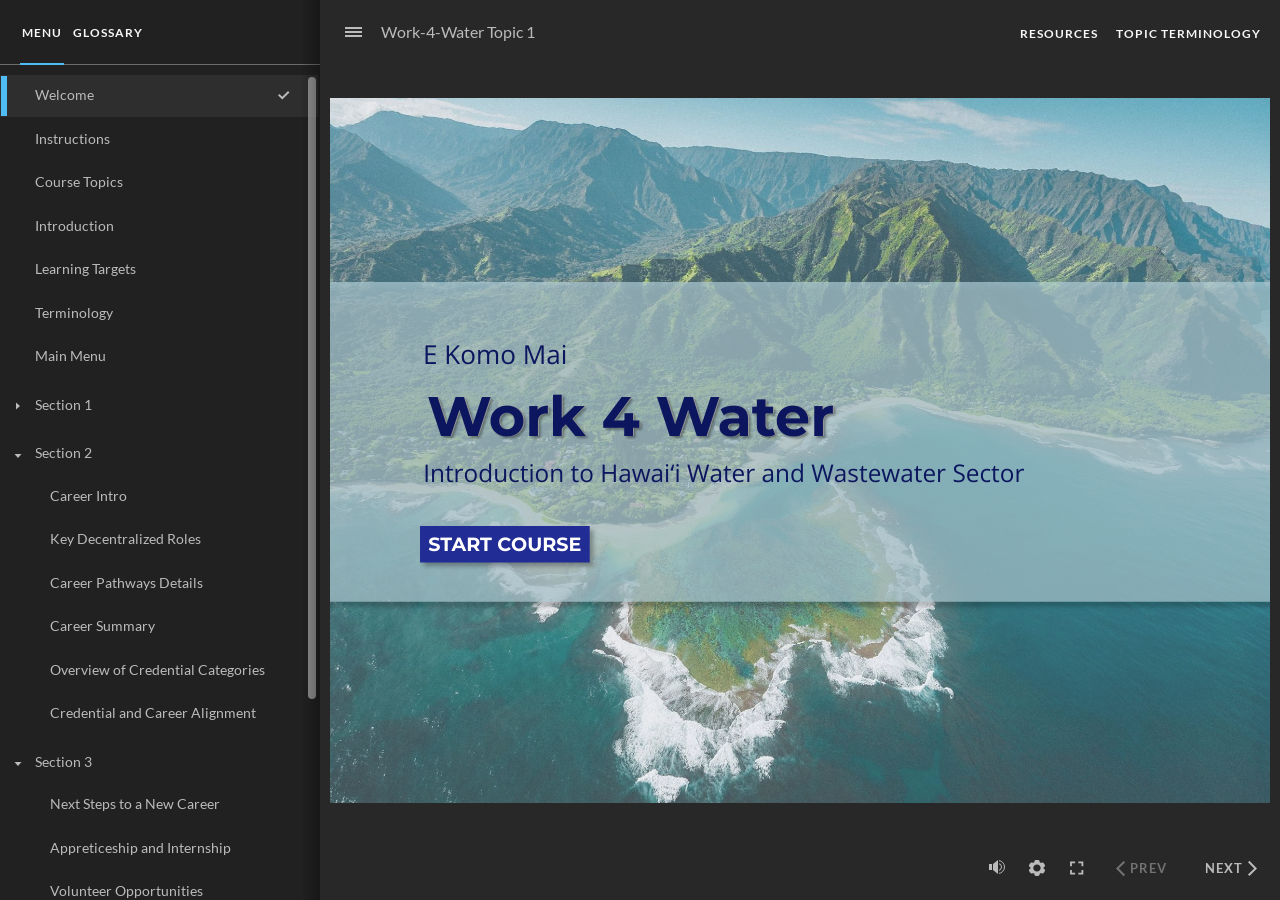
==== index.html @ c11ef11d "Topic 1 2025" ====
﻿<!doctype html>
<html lang="en-US">
<head>
  <meta charset="utf-8">
  <!-- Created using Storyline 360 x64 - http://www.articulate.com  -->
  <!-- version: 3.98.34263.0 -->
  <title>Work-4-Water Topic 1</title>
  <meta http-equiv="x-ua-compatible" content="IE=edge"/>
  <meta name="viewport" content="width=device-width,initial-scale=1,user-scalable=no,shrink-to-fit=no,minimal-ui"/>
  <meta name="apple-mobile-web-app-capable" content="yes"/>
  <style>
    html, body { height: 100%; padding: 0; margin: 0 }
    #app { height: 100%; width: 100%; }
  </style>

  <script>
    window.DS = {};
    window.globals = {
      DATA_PATH_BASE: '',
      HAS_FRAME: true,
      HAS_SLIDE: true,

      lmsPresent: false,
      tinCanPresent: false,
      cmi5Present: false,
      aoSupport: false,
      scale: 'noscale',
      captureRc: false,
      browserSize: 'optimal',
      bgColor: '#282828',
      features: 'DropInAcc,DropInBase,DropInCore,DropInInteractions,DropInVideo,JsApiBasics,MathExpressions,MorphTransition,MultipleQuizTracking,SetFocusTrigger',
      themeName: 'unified',
      preloaderColor: '#FFFFFF',
      suppressAnalytics: false,
      productChannel: 'stable',
      publishSource: 'storyline',
      aid: 'aid|bbc10aa6-106b-48da-9eda-068193669b2e',
      cid: '938df210-09e7-4223-8a0c-fbfab94cd9ba',
      playerVersion: '3.98.34263.0',
      publishTimestamp: '2025-06-04T22:25:59.5787379Z',
      maxIosVideoElements: 10,
      connectionSettings: { message: 'You%20are%20offline.%20Trying%20to%20reconnect...', useDarkTheme: false, mode: 'disabled' },
      hasFeature: function(feature) {
        return this.features.split(',').includes(feature);
      },
      
      parseParams: function(qs) {
        if (window.globals.parsedParams != null) {
          return window.globals.parsedParams;
        }
        qs = (qs || window.location.search.substr(1)).split('+').join(' ');
        var params = {},
            tokens,
            re = /[?&]?([^=]+)=([^&]*)/g;

        while (tokens = re.exec(qs)) {
          params[decodeURIComponent(tokens[1]).trim()] =
            decodeURIComponent(tokens[2]).trim();
        }
        window.globals.parsedParams = params;
        return params;
      }

    };
  </script>
  <script>
    var isIe11 = ('ActiveXObject' in window || window.MSBlobBuilder != null)
      && window.msCrypto != null && !window.ActiveXObject;
    if (isIe11) {
      window.globals.unsupportedBrowser = true;
      document.write(atob('[base64]'));
    }
  </script>

  <script>
    if (window.globals.hasFeature('NewAiCourseTranslation')) {
      
      
    }
  </script>

  
  <script>window.THREE = { };</script>
  
</head>
<body style="background: #282828" class="cs-HTML theme-unified">
  <!-- 360 -->
  <script>!function(){var e,i=/iPhone/i,o=/iPod/i,n=/iPad/i,t=/\biOS-universal(?:.+)Mac\b/i,r=/\bAndroid(?:.+)Mobile\b/i,a=/Android/i,d=/(?:SD4930UR|\bSilk(?:.+)Mobile\b)/i,p=/Silk/i,l=/Windows Phone/i,u=/\bWindows(?:.+)ARM\b/i,b=/BlackBerry/i,s=/BB10/i,c=/Opera Mini/i,f=/\b(CriOS|Chrome)(?:.+)Mobile/i,h=/Mobile(?:.+)Firefox\b/i,v=function(e){return void 0!==e&&"MacIntel"===e.platform&&"number"==typeof e.maxTouchPoints&&e.maxTouchPoints>1&&"undefined"==typeof MSStream};e=function(e){var m={userAgent:"",platform:"",maxTouchPoints:0};e||"undefined"==typeof navigator?"string"==typeof e?m.userAgent=e:e&&e.userAgent&&(m={userAgent:e.userAgent,platform:e.platform,maxTouchPoints:e.maxTouchPoints||0}):m={userAgent:navigator.userAgent,platform:navigator.platform,maxTouchPoints:navigator.maxTouchPoints||0};var g=m.userAgent,y=g.split("[FBAN");void 0!==y[1]&&(g=y[0]),void 0!==(y=g.split("Twitter"))[1]&&(g=y[0]);var A=function(e){return function(i){return i.test(e)}}(g),w={apple:{phone:A(i)&&!A(l),ipod:A(o),tablet:!A(i)&&(A(n)||v(m))&&!A(l),universal:A(t),device:(A(i)||A(o)||A(n)||A(t)||v(m))&&!A(l)},amazon:{phone:A(d),tablet:!A(d)&&A(p),device:A(d)||A(p)},android:{phone:!A(l)&&A(d)||!A(l)&&A(r),tablet:!A(l)&&!A(d)&&!A(r)&&(A(p)||A(a)),device:!A(l)&&(A(d)||A(p)||A(r)||A(a))||A(/\bokhttp\b/i)},windows:{phone:A(l),tablet:A(u),device:A(l)||A(u)},other:{blackberry:A(b),blackberry10:A(s),opera:A(c),firefox:A(h),chrome:A(f),device:A(b)||A(s)||A(c)||A(h)||A(f)},any:!1,phone:!1,tablet:!1};return w.any=w.apple.device||w.android.device||w.windows.device||w.other.device,w.phone=w.apple.phone||w.android.phone||w.windows.phone,w.tablet=w.apple.tablet||w.android.tablet||w.windows.tablet,w}(),"object"==typeof exports&&"undefined"!=typeof module?module.exports=e:"function"==typeof define&&define.amd?define((function(){return e})):this.isMobile=e}();
    window.isMobile.apple.tablet = window.isMobile.apple.tablet ||
      (navigator.platform === 'MacIntel' && navigator.maxTouchPoints > 1);
    window.isMobile.apple.device = window.isMobile.apple.device || window.isMobile.apple.tablet;
    window.isMobile.tablet = window.isMobile.tablet || window.isMobile.apple.tablet;
    window.isMobile.any = window.isMobile.any || window.isMobile.apple.tablet;
  </script>

  <div id="focus-sink" tabindex="-1"></div>

  <div id="preso"></div>
  <script>
    (function() {

      var classTypes = [ 'desktop', 'mobile', 'phone', 'tablet' ];

      var addDeviceClasses = function(prefix, testObj) {
        var curr, i;
        for (i = 0; i < classTypes.length; i++) {
          curr = classTypes[i];
          if (testObj[curr]) {
            document.body.classList.add(prefix + curr);
          }
        }
      };

      var params = window.globals.parseParams(),
          isDevicePreview = params.devicepreview === '1',
          isPhoneOverride = params.deviceType === 'phone' || (isDevicePreview && params.phone == '1'),
          isTabletOverride = (params.deviceType === 'tablet' || isDevicePreview) && !isPhoneOverride,
          isMobileOverride = isPhoneOverride || isTabletOverride;

      var deviceView = {
        desktop: !window.isMobile.any && !isMobileOverride,
        mobile: window.isMobile.any || isMobileOverride,
        phone: isPhoneOverride || (window.isMobile.phone && !isTabletOverride),
        tablet: isTabletOverride || window.isMobile.tablet
      };

      window.globals.deviceView = deviceView;
      window.isMobile.desktop = !window.isMobile.any;
      window.isMobile.mobile = window.isMobile.any;

      addDeviceClasses('view-', deviceView);

    })();
  </script>
  
  <script src='story_content/triggers.js' type=text/javascript></script>
<script src='story_content/user.js' type=text/javascript></script>
  <div class="slide-loader"></div>

  <script>
    var doc = document, loader = doc.body.querySelector('.slide-loader'); [ 1, 2, 3 ].forEach(function(n) { var d = doc.createElement('div'); d.style.backgroundColor = window.globals.preloaderColor; d.classList.add('mobile-loader-dot'); d.classList.add('dot' + n); loader.appendChild(d); });
  </script>

  <div class="mobile-load-title-overlay" style="display: none">
    <div class="mobile-load-title">Work-4-Water Topic 1</div>
  </div>

  <div class="mobile-chrome-warning"></div>

  
<style>
  .warn-connection-dialog {
    display: none;
    background: transparent;
    pointer-events: all;
    position: fixed;
    left: 0;
    top: 0;
    width: 100%;
    height: 100%;
    z-index: 999;
  }

  .warn-connection-content {
    pointer-events: all;
    border-radius: 4px;
    background: white;
    border: 1px solid #E7E7E7;
    color: #333333;
    box-shadow: 0 2px 4px rgba(0, 0, 0, 0.25);
    transition: all 150ms ease-out;
    position: absolute;
    white-space: nowrap;
  }

  .view-phone.is-landscape .warn-connection-content {
    left: 23px;
    bottom: 23px;
  }

  .view-tablet.is-landscape .warn-connection-content {
    left: 50%;
    top: 20px;
    transform: translateX(-50%);
  }

  .view-mobile.is-portrait .warn-connection-content {
    transform: translate(-50%, calc(-100% - 15px));
  }

  .warn-connection-content p {
    display: inline-block;
    margin: 0 8px 0 0;
    line-height: 33px;
    font-size: 11px;
  }

  .warn-connection-content svg {
    position: relative;
    vertical-align: middle;
    margin: 0 2px 2px 8px;
  }

  .view-desktop .warn-connection-content {
    left: 1.5em;
    bottom: 1.5em;
  }

  .view-desktop .warn-connection-content p {
    font-size: 1.1em;
  }

  .is-offline .warn-connection-dialog {
    display: block;
  }

  .is-offline .cs-panel * {
    pointer-events: none !important;
  }

  .is-offline .cs-panel {
    pointer-events: all !important;
  }

  .is-offline #nav-controls * {
    pointer-events: none !important;
  }

  .is-offline #nav-controls {
    pointer-events: all !important;
  }
</style>

<div class="warn-connection-dialog" role="alertdialog" aria-modal="true" tabindex="0" aria-labelledby="warn-connection-message">
  <div class="warn-connection-content">
    <svg width="17" height="15" viewBox="0 0 17 15" xmlns="http://www.w3.org/2000/svg">
      <path fill="#8F0000" stroke="white" d="M16.07,12.98 L15.88,12.23 L9.51,1.21 C8.97,0.26,7.6,0.26,7.06,1.21 L0.69,12.23 C0.15,13.16,0.81,14.36,1.91,14.36 H14.65 C15.47,14.36,16.05,13.7,16.07,12.98 Z"/>
      <path fill="white" stroke="white" d="M8.58,5.5 C8.35,5.28,8.5,5.35,8.21,5.32 C8.09,5.35,7.97,5.49,7.96,5.67 C7.97,5.79,7.98,5.92,7.98,6.04 L7.98,6.04 C7.99,6.17,8,6.31,8.01,6.43 L8.01,6.44 C8.03,6.92,8.06,7.41,8.09,7.9 L8.09,7.9 C8.12,8.39,8.14,8.88,8.17,9.37 C8.17,9.39,8.18,9.42,8.2,9.44 C8.23,9.46,8.25,9.47,8.28,9.47 C8.31,9.47,8.34,9.46,8.35,9.44 C8.37,9.43,8.38,9.4,8.39,9.35 L8.39,9.34 C8.39,9.24,8.4,9.15,8.4,9.05 L8.4,9.05 C8.41,8.96,8.41,8.86,8.42,8.75 C8.43,8.44,8.45,8.12,8.47,7.81 L8.47,7.81 C8.49,7.49,8.51,7.18,8.53,6.87 C8.55,6.46,8.56,6.05,8.59,5.64 L8.6,5.62 C8.6,5.57,8.59,5.53,8.58,5.5 L8.21,5.32 Z"/>
      <circle fill="white" stroke="white" cx="8.3" cy="11.35" r="0.3"/>
    </svg>
    <p id="warn-connection-message">You are offline. Trying to reconnect...</p>
  </div>
</div>

<script>
  (function() {
    window.DS.connection = {
      warningShown: false,
      assets: {},
      loadingAssetGroup: false,
      retryDelay: 500
    };

    var connectionSettings = window.globals.connectionSettings || {};

    var useConnectionMessages = window.AbortController != null &&
      window.location.protocol != 'file:' &&
      connectionSettings.mode === 'normal';

    window.DS.connection.useConnectionMessages = useConnectionMessages;

    var assetCount = 0;
    var checkLoadedId;


    if (useConnectionMessages && connectionSettings != null) {
      var contentEl = document.querySelector('.warn-connection-content');
      var messageEl = contentEl.querySelector('p');

      if (connectionSettings.useDarkTheme) {
        contentEl.style.borderColor = '#BABBBA';
        contentEl.style.backgroundColor = '#282828';
        contentEl.style.color = '#FFFFFF';
      }

      if (connectionSettings.message != null) {
        messageEl.textContent = window.decodeURIComponent(connectionSettings.message);
      }
    }

    function checkAssetsReady() {
      for (var i in DS.connection.assets) {
        if (!DS.connection.assets[i].success) {
          return false;
        }
      }
      return true;
    }

    function stopAssetGroup() {
      if (!useConnectionMessages) { return; }

      assetCount = 0;

      DS.connection.oldAssetGroup = DS.connection.assets;
      DS.connection.assets = {};
      DS.connection.loadingAssetGroup = false;
      clearInterval(checkLoadedId);
    }

    function startAssetGroup() {
      if (!useConnectionMessages) { return; }
      var ticks = 0;
      clearInterval(checkLoadedId);
      checkLoadedId = setInterval(function() {
        var loaded = 0;
        if (assetCount === 0 && loaded === 0) {
          clearInterval(checkLoadedId);
          return;
        }

        for (var i in DS.connection.assets) {
          if (DS.connection.assets[i].success) {
            loaded++;
          }
        }

        if (assetCount === loaded && checkAssetsReady()) {
          for (var i in DS.connection.assets) {
            if (DS.connection.assets[i].action) {
              DS.connection.assets[i].action();
            }
          }
          hideWarning();
          stopAssetGroup();
        }
      }, 100)
    }

    function requiredAsset(url, action, retry, type) {
      if (!useConnectionMessages) { return; }
      if (DS.connection.assets[url]) { return; }

      DS.connection.assets[url] = {
        success: false, action: action, retry: retry, type: type
      };
      assetCount = Object.keys(DS.connection.assets).length;
      if (!DS.connection.loadingAssetGroup) {
        startAssetGroup();
      }
      DS.connection.loadingAssetGroup = true;
    }

    function assetLoaded(url) {
      if (!useConnectionMessages) { return; }
      if (DS.connection.assets[url]) {
        DS.connection.assets[url].success = true;
      }
    }

    function assetFailed(url) {
      if (!useConnectionMessages) { return; }
      if (!DS.connection.assets[url]) {
        if (/\.js$/.test(url) && url.indexOf('transcripts') === -1) {
          setTimeout(function() {
            if (DS.connection.lastSlideLoaded != null) {
              DS.connection.lastSlideLoaded();
            }
          }, DS.connection.retryDelay);
        }
        return;
      }
      if (!DS.connection.warningShown) { showWarning(); }
      if (DS.connection.assets[url].retry) {
        setTimeout(function() {
          if (!DS.connection.assets[url].success) {
            DS.connection.assets[url].retry()
          }
        }, DS.connection.retryDelay);
      }
    }

    function hideWarning() {
      document.body.classList.remove('is-offline');
      DS.connection.warningShown = false;
      enableKeys();
    }
    DS.connection.hideWarning = hideWarning

    function showWarning(btn) {
      document.body.classList.add('is-offline')
      DS.connection.warningShown = true;
      updateWarningPosition();
      disableKeys();
    }

    function updateWarningPosition() {
      if (!DS.connection.warningShown) {
        return;
      }

      var isPortrait = document.body.classList.contains('is-portrait');
      var isMobile = document.body.classList.contains('view-mobile');
      var warningEl = document.querySelector('.warn-connection-content');

      if (isPortrait && isMobile) {
        var slide = document.querySelector('.primary-slide');
        var slideRect = slide != null
          ? slide.getBoundingClientRect()
          : { top: window.innerHeight, left: 0, width: window.innerWidth };

        warningEl.style.top = `${slideRect.top}px`
        warningEl.style.left = `${slideRect.left + slideRect.width / 2}px`
      } else {
        warningEl.style.top = null;
        warningEl.style.left = null;
      }

      window.requestAnimationFrame(updateWarningPosition);
    }

    function onDisableKeyDown(e) {
      e.preventDefault();
      e.stopImmediatePropagation();
    }

    function onDisableKeyUp(e) {
      e.preventDefault();
      e.stopImmediatePropagation();
    }

    var accStyle = document.createElement('style');
    var warnDialogEl = document.querySelector('.warn-connection-dialog');

    function disableKeys() {
      if (DS.views && DS.views.nsStack && DS.views.nsStack.length === 1) {
        DS.views.nsStack[0].tabReachable = false
        DS.views.nsStack[0].updateTabIndex(true, true);
      }

      accStyle.innerHTML = '.acc-shadow-dom { display: none; }';
      document.body.appendChild(accStyle);

      warnDialogEl.parentNode.append(warnDialogEl);
      warnDialogEl.focus();
    }

    function enableKeys() {
      accStyle.remove();
      if (DS.views && DS.views.nsStack && DS.views.nsStack.length === 1 && DS.views.nsStack[0].name === '_frame') {
        DS.views.nsStack[0].tabReachable = true;
        DS.views.nsStack[0].updateTabIndex();
      }
    }

    // these will all be noops if the feature flag isn't set in
    // the data and `window.globals.features`
    DS.connection.requiredAsset = requiredAsset;
    DS.connection.assetLoaded = assetLoaded;
    DS.connection.assetFailed = assetFailed;
    DS.connection.stopAssetGroup = stopAssetGroup;
    DS.connection.startAssetGroup = startAssetGroup;
  })();
</script>


  <script>
    
    if (window.autoSpider && window.vInterfaceObject) {
      document.querySelector('.mobile-load-title-overlay').style.display = 'none';
    }
  </script>

  

  <link rel="stylesheet" href="html5/data/css/output.min.css" data-noprefix/>
</body>
<script src="html5/lib/scripts/bootstrapper.min.js"></script>
</html>
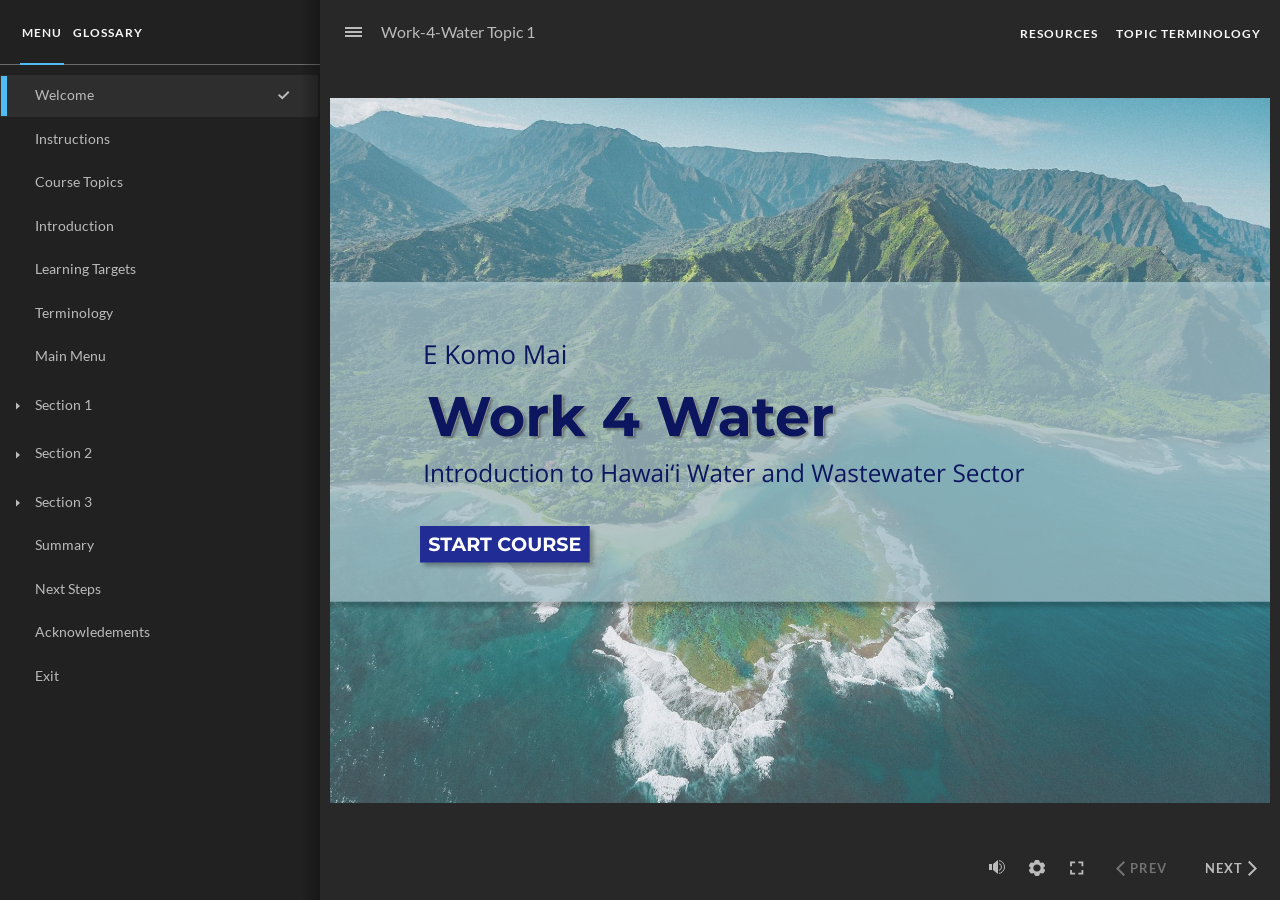
==== commit 5c9ab972: "v2" ====
--- a/index.html
+++ b/index.html
@@ -35,9 +35,9 @@
       productChannel: 'stable',
       publishSource: 'storyline',
       aid: 'aid|bbc10aa6-106b-48da-9eda-068193669b2e',
-      cid: '938df210-09e7-4223-8a0c-fbfab94cd9ba',
+      cid: 'a46e2736-35e7-4c38-868f-ab3a3188c67c',
       playerVersion: '3.98.34263.0',
-      publishTimestamp: '2025-06-04T22:25:59.5787379Z',
+      publishTimestamp: '2025-06-06T20:03:01.8931882Z',
       maxIosVideoElements: 10,
       connectionSettings: { message: 'You%20are%20offline.%20Trying%20to%20reconnect...', useDarkTheme: false, mode: 'disabled' },
       hasFeature: function(feature) {
--- a/html5/data/css/output.min.css
+++ b/html5/data/css/output.min.css
@@ -1,107 +1,107 @@
 @font-face {
-  font-family: 'LatoBold Charset1_ Bold99B7AC2D';
+  font-family: 'LatoBold Charset1_ BoldAD34B046';
   src: url('[data-uri]');
   font-style: normal;
   font-weight: normal;
 }
 @font-face {
-  font-family: 'Lato Charset1_ 6CJaQvmh8129502B';
+  font-family: 'Lato Charset1_ 6LM0heVZD87DE1D4';
   src: url('[data-uri]');
   font-style: normal;
   font-weight: normal;
 }
 @font-face {
-  font-family: 'MontserratBold CharBoldD933449F';
+  font-family: 'MontserratBold CharBold7AF13A16';
   src: url('[data-uri]');
   font-style: normal;
   font-weight: normal;
 }
 @font-face {
-  font-family: 'Open Sans Charset1_ 6FbD9900848';
+  font-family: 'Open Sans Charset1_ 6mL05BAAAF9';
   src: url('[data-uri]');
   font-style: normal;
   font-weight: normal;
 }
 @font-face {
-  font-family: 'Source Sans ProBoldBoldC79E3EE5';
+  font-family: 'Source Sans ProBoldBold79676C0E';
   src: url('[data-uri]');
   font-style: normal;
   font-weight: normal;
 }
 @font-face {
-  font-family: 'Source Sans Pro CharsetB167C7B3';
+  font-family: 'Source Sans Pro Charset7838E353';
   src: url('[data-uri]');
   font-style: normal;
   font-weight: normal;
 }
 @font-face {
-  font-family: 'Open SansBold CharsBold73E94A2F';
+  font-family: 'Open SansBold CharsBold389FE07D';
   src: url('[data-uri]');
   font-style: normal;
   font-weight: normal;
 }
 @font-face {
-  font-family: 'Arial Charset1_ 61uPw0XE8E075C4';
+  font-family: 'Arial Charset1_ 6C2yl8i88494E7B';
   src: url('[data-uri]');
   font-style: normal;
   font-weight: normal;
 }
 @font-face {
-  font-family: 'Lucida Sans Unicode ChaEDE37E75';
+  font-family: 'Lucida Sans Unicode Cha88ED6EF3';
   src: url('[data-uri]');
   font-style: normal;
   font-weight: normal;
 }
 @font-face {
-  font-family: 'Roboto MediumBold CBold84573772';
+  font-family: 'Roboto MediumBold CBoldD68484C7';
   src: url('[data-uri]');
   font-style: normal;
   font-weight: normal;
 }
 @font-face {
-  font-family: 'ArialBold Charset1_Bold47D93A5C';
+  font-family: 'ArialBold Charset1_Bold049F0FCB';
   src: url('[data-uri]');
   font-style: normal;
   font-weight: normal;
 }
 @font-face {
-  font-family: 'Source Sans Pro BlaBoldC0467DAD';
+  font-family: 'Source Sans Pro BlaBold9233BA33';
   src: url('[data-uri]');
   font-style: normal;
   font-weight: normal;
 }
 @font-face {
-  font-family: 'Source Sans ProItItalicE75010BC';
+  font-family: 'Source Sans ProItItalicE6E65AB2';
   src: url('[data-uri]');
   font-style: normal;
   font-weight: normal;
 }
 @font-face {
-  font-family: 'Open SansItalic CItalic87DB95D6';
+  font-family: 'Open SansItalic CItalic797B2545';
   src: url('[data-uri]');
   font-style: normal;
   font-weight: normal;
 }
 @font-face {
-  font-family: 'Lucida Sans UnicodeBold3D8B4787';
+  font-family: 'Lucida Sans UnicodeBold451D50CB';
   src: url('[data-uri]');
   font-style: normal;
   font-weight: normal;
 }
 @font-face {
-  font-family: 'Source Sans ProBoItalic6BA69607';
+  font-family: 'Source Sans ProBoItalic008A5A7F';
   src: url('[data-uri]');
   font-style: normal;
   font-weight: normal;
 }
 @font-face {
-  font-family: 'Source Sans Pro Black CBE70ED92';
+  font-family: 'Source Sans Pro Black C2F101BA8';
   src: url('[data-uri]');
   font-style: normal;
   font-weight: normal;
 }
 @font-face {
-  font-family: 'Calibri Charset1_ 6Z8uK7C344BA8';
+  font-family: 'Calibri Charset1_ 5odguADA58F88';
   src: url('[data-uri]');
   font-style: normal;
   font-weight: normal;
@@ -865,76 +865,76 @@
   font-style: normal;
   font-weight: normal;
 }
-.cs-InvalidPromptSlide .cs-5g2n0IsOMvA-InvalidPromptSlide-btn0 {
+.cs-InvalidPromptSlide .cs-6XiKRZoQPbi-InvalidPromptSlide-btn0 {
   color: rgba(255, 255, 255, 1);
   border-color: rgba(211, 211, 211, 1);
   background: rgba(34, 34, 34, 1);
   text-shadow: 0 1px 0 rgba(0, 0, 0, 0);
 }
-.cs-InvalidPromptSlide .cs-5g2n0IsOMvA-InvalidPromptSlide-btn0 .cs-html {
-  color: rgba(186, 187, 186, 1);
-}
-.cs-InvalidPromptSlide .cs-5g2n0IsOMvA-InvalidPromptSlide-btn0 .cs-slide {
+.cs-InvalidPromptSlide .cs-6XiKRZoQPbi-InvalidPromptSlide-btn0 .cs-html {
+  color: rgba(186, 187, 186, 1);
+}
+.cs-InvalidPromptSlide .cs-6XiKRZoQPbi-InvalidPromptSlide-btn0 .cs-slide {
   border-color: rgba(226, 226, 226, 1);
 }
-.cs-InvalidPromptSlide .cs-5g2n0IsOMvA-InvalidPromptSlide-btn0:hover {
-  background: rgba(68, 68, 68, 1);
-}
-.cs-InvalidPromptSlide .cs-5g2n0IsOMvA-InvalidPromptSlide-btn0:active {
-  background: rgba(68, 68, 68, 1);
-}
-.cs-PrintPromptSlide .cs-5g2n0IsOMvA-PrintPromptSlide-btn0 {
+.cs-InvalidPromptSlide .cs-6XiKRZoQPbi-InvalidPromptSlide-btn0:hover {
+  background: rgba(68, 68, 68, 1);
+}
+.cs-InvalidPromptSlide .cs-6XiKRZoQPbi-InvalidPromptSlide-btn0:active {
+  background: rgba(68, 68, 68, 1);
+}
+.cs-PrintPromptSlide .cs-6XiKRZoQPbi-PrintPromptSlide-btn0 {
   color: rgba(255, 255, 255, 1);
   border-color: rgba(211, 211, 211, 1);
   background: rgba(34, 34, 34, 1);
   text-shadow: 0 1px 0 rgba(0, 0, 0, 0);
 }
-.cs-PrintPromptSlide .cs-5g2n0IsOMvA-PrintPromptSlide-btn0 .cs-html {
-  color: rgba(186, 187, 186, 1);
-}
-.cs-PrintPromptSlide .cs-5g2n0IsOMvA-PrintPromptSlide-btn0 .cs-slide {
+.cs-PrintPromptSlide .cs-6XiKRZoQPbi-PrintPromptSlide-btn0 .cs-html {
+  color: rgba(186, 187, 186, 1);
+}
+.cs-PrintPromptSlide .cs-6XiKRZoQPbi-PrintPromptSlide-btn0 .cs-slide {
   border-color: rgba(226, 226, 226, 1);
 }
-.cs-PrintPromptSlide .cs-5g2n0IsOMvA-PrintPromptSlide-btn0:hover {
-  background: rgba(68, 68, 68, 1);
-}
-.cs-PrintPromptSlide .cs-5g2n0IsOMvA-PrintPromptSlide-btn0:active {
-  background: rgba(68, 68, 68, 1);
-}
-.cs-ResumePromptSlide .cs-5g2n0IsOMvA-ResumePromptSlide-btn0 {
+.cs-PrintPromptSlide .cs-6XiKRZoQPbi-PrintPromptSlide-btn0:hover {
+  background: rgba(68, 68, 68, 1);
+}
+.cs-PrintPromptSlide .cs-6XiKRZoQPbi-PrintPromptSlide-btn0:active {
+  background: rgba(68, 68, 68, 1);
+}
+.cs-ResumePromptSlide .cs-6XiKRZoQPbi-ResumePromptSlide-btn0 {
   color: rgba(255, 255, 255, 1);
   border-color: rgba(211, 211, 211, 1);
   background: rgba(34, 34, 34, 1);
   text-shadow: 0 1px 0 rgba(0, 0, 0, 0);
 }
-.cs-ResumePromptSlide .cs-5g2n0IsOMvA-ResumePromptSlide-btn0 .cs-html {
-  color: rgba(186, 187, 186, 1);
-}
-.cs-ResumePromptSlide .cs-5g2n0IsOMvA-ResumePromptSlide-btn0 .cs-slide {
+.cs-ResumePromptSlide .cs-6XiKRZoQPbi-ResumePromptSlide-btn0 .cs-html {
+  color: rgba(186, 187, 186, 1);
+}
+.cs-ResumePromptSlide .cs-6XiKRZoQPbi-ResumePromptSlide-btn0 .cs-slide {
   border-color: rgba(226, 226, 226, 1);
 }
-.cs-ResumePromptSlide .cs-5g2n0IsOMvA-ResumePromptSlide-btn0:hover {
-  background: rgba(68, 68, 68, 1);
-}
-.cs-ResumePromptSlide .cs-5g2n0IsOMvA-ResumePromptSlide-btn0:active {
-  background: rgba(68, 68, 68, 1);
-}
-.cs-ResumePromptSlide .cs-5g2n0IsOMvA-ResumePromptSlide-btn1 {
+.cs-ResumePromptSlide .cs-6XiKRZoQPbi-ResumePromptSlide-btn0:hover {
+  background: rgba(68, 68, 68, 1);
+}
+.cs-ResumePromptSlide .cs-6XiKRZoQPbi-ResumePromptSlide-btn0:active {
+  background: rgba(68, 68, 68, 1);
+}
+.cs-ResumePromptSlide .cs-6XiKRZoQPbi-ResumePromptSlide-btn1 {
   color: rgba(255, 255, 255, 1);
   border-color: rgba(211, 211, 211, 1);
   background: rgba(34, 34, 34, 1);
   text-shadow: 0 1px 0 rgba(0, 0, 0, 0);
 }
-.cs-ResumePromptSlide .cs-5g2n0IsOMvA-ResumePromptSlide-btn1 .cs-html {
-  color: rgba(186, 187, 186, 1);
-}
-.cs-ResumePromptSlide .cs-5g2n0IsOMvA-ResumePromptSlide-btn1 .cs-slide {
+.cs-ResumePromptSlide .cs-6XiKRZoQPbi-ResumePromptSlide-btn1 .cs-html {
+  color: rgba(186, 187, 186, 1);
+}
+.cs-ResumePromptSlide .cs-6XiKRZoQPbi-ResumePromptSlide-btn1 .cs-slide {
   border-color: rgba(226, 226, 226, 1);
 }
-.cs-ResumePromptSlide .cs-5g2n0IsOMvA-ResumePromptSlide-btn1:hover {
-  background: rgba(68, 68, 68, 1);
-}
-.cs-ResumePromptSlide .cs-5g2n0IsOMvA-ResumePromptSlide-btn1:active {
+.cs-ResumePromptSlide .cs-6XiKRZoQPbi-ResumePromptSlide-btn1:hover {
+  background: rgba(68, 68, 68, 1);
+}
+.cs-ResumePromptSlide .cs-6XiKRZoQPbi-ResumePromptSlide-btn1:active {
   background: rgba(68, 68, 68, 1);
 }
 .cs-ExternalInterfaceErrorSlide .cs-buttonOK {
